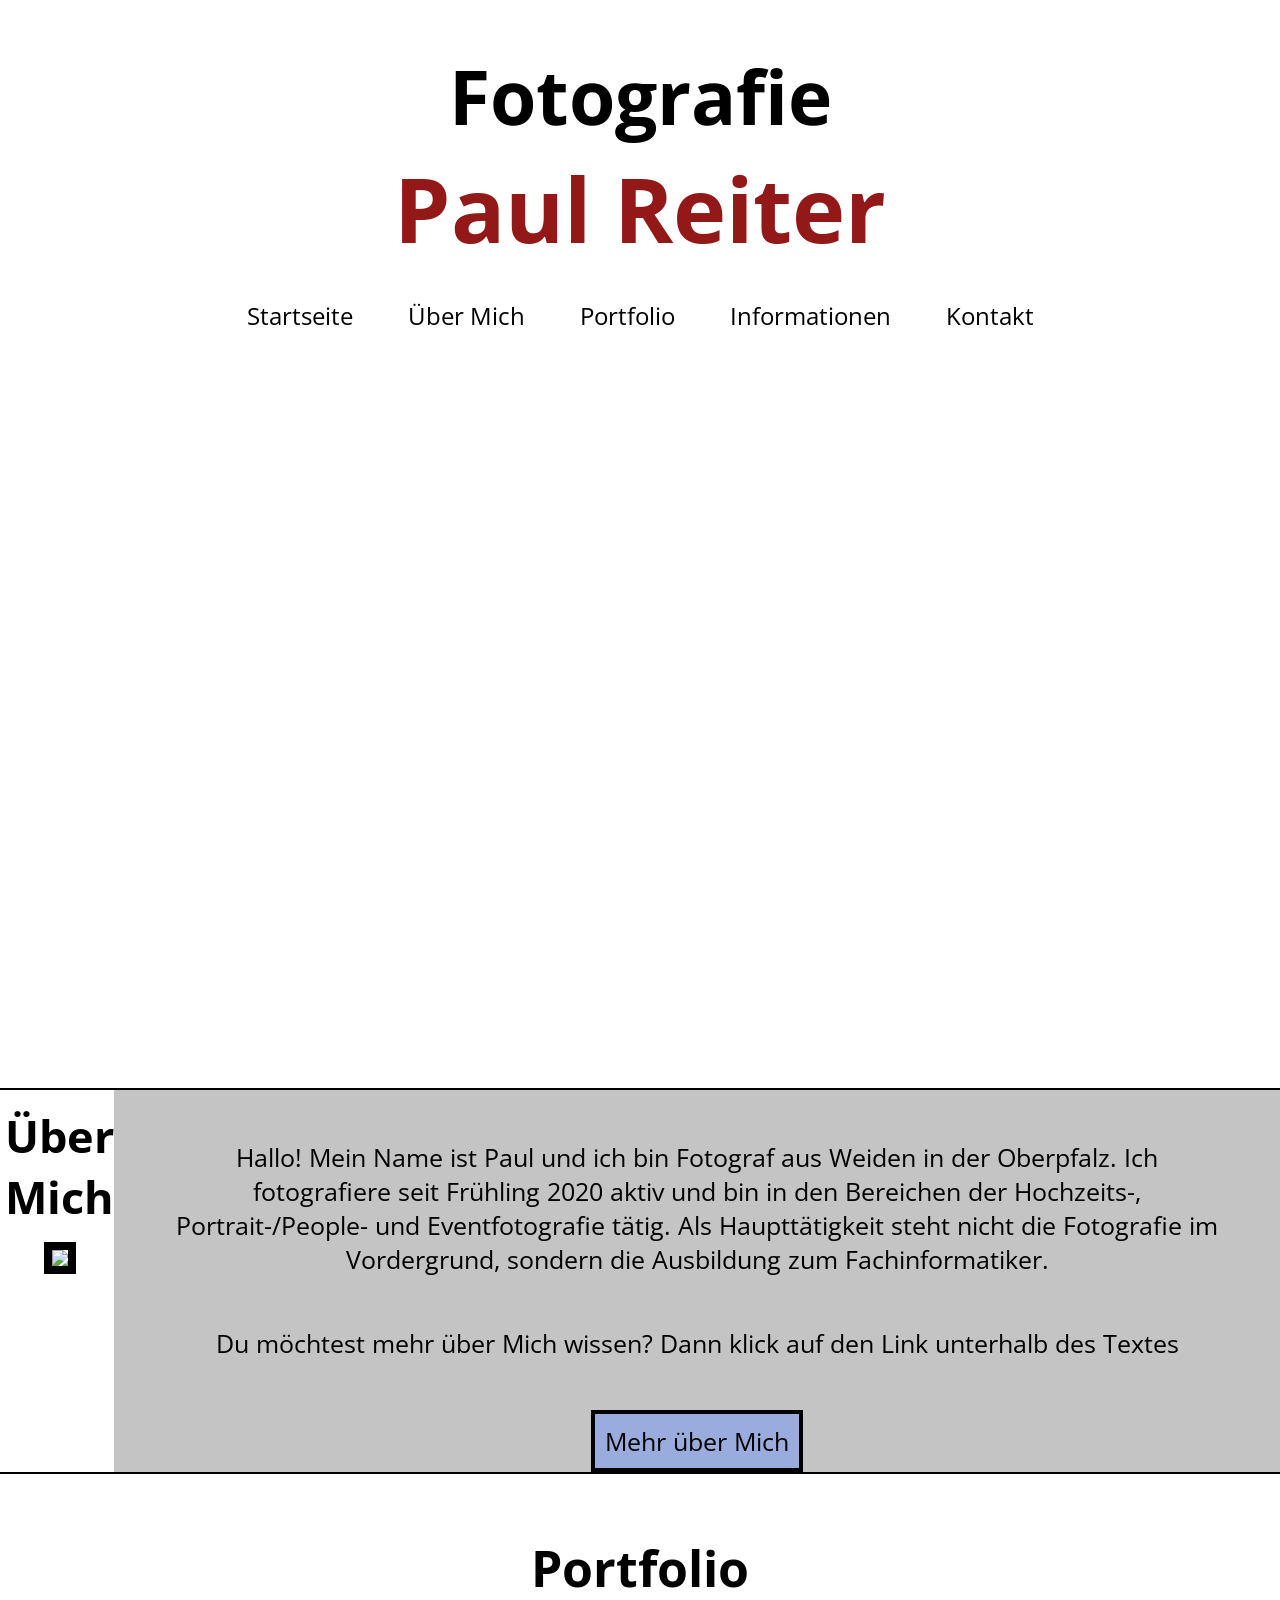
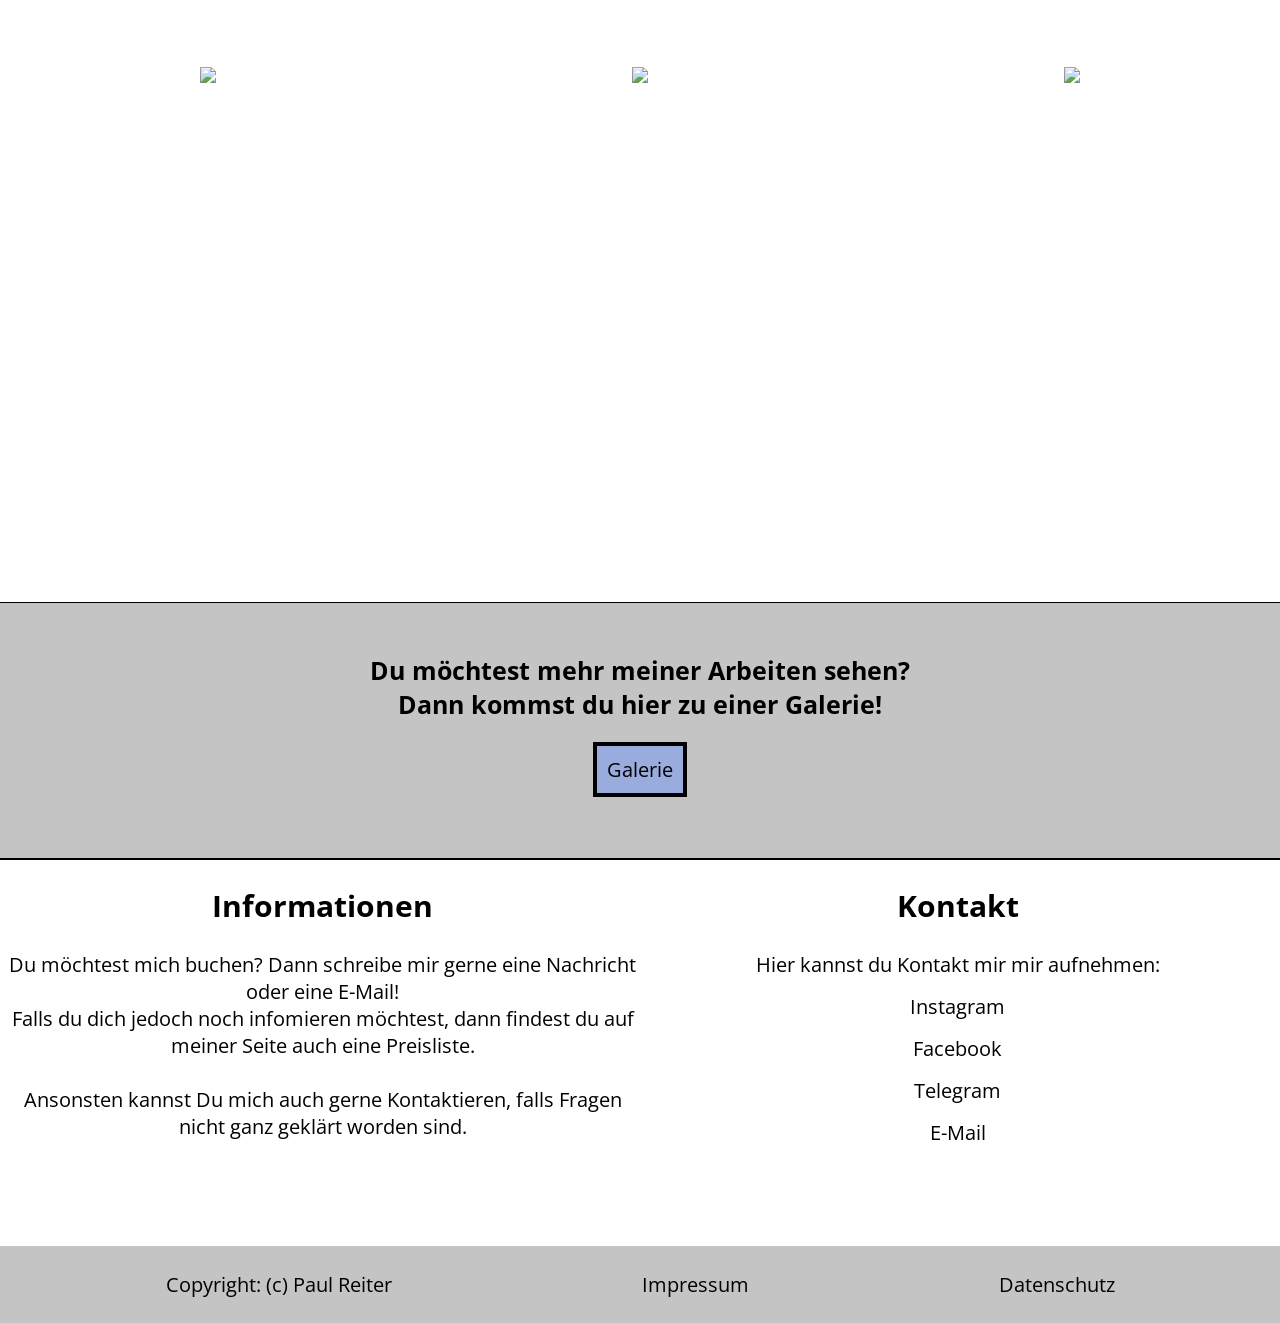
==== Alt/index.html @ 3c424bf0 "first rework" ====
<!DOCTYPE html>
<html lang="en">

<head>
    <meta charset="UTF-8">
    <meta http-equiv="X-UA-Compatible" content="IE=edge">
    <meta name="viewport" content="width=device-width, initial-scale=1.0">
    <title>Fotografie - Paul Reiter</title>

    <link rel="stylesheet" href="general.css">
    <link rel="stylesheet" href="header.css">
    <link rel="stylesheet" href="about_me.css">
    <link rel="stylesheet" href="portfolio.css">
    <link rel="stylesheet" href="service.css">
    <link rel="stylesheet" href="footer.css">
</head>

<body>
    <header>
        <div class="headline" id="headline">
            <h1>
                <span class="hl_foto">Fotografie<br></span>
                <span class="hl_name">Paul Reiter</span>
            </h1>
        </div>

        <nav>
            <ul>
                <li>
                    <a href="index.html">Startseite</a>
                </li>

                <li>
                    <a href="#about_me_section">Über Mich</a>
                </li>

                <li>
                    <a href="#portfolio_section">Portfolio</a>
                </li>

                <li>
                    <a href="#service_section">Informationen</a>
                </li>

                <li>
                    <a href="#service_section">Kontakt</a>
                </li>
            </ul>
        </nav>
    </header>

    <section class="about_me" id="about_me_section">
        <div class="subheadline_am">
            <h2>
                Über Mich
            </h2>

            <img src="Images/Paul.jpg">
        </div>

        <div class="text_am">
            <p>Hallo! Mein Name ist Paul und ich bin Fotograf aus Weiden in der Oberpfalz. Ich fotografiere seit
                Frühling 2020 aktiv und bin in den Bereichen der Hochzeits-,
                Portrait-/People- und Eventfotografie tätig. Als Haupttätigkeit steht nicht die Fotografie im
                Vordergrund, sondern die Ausbildung zum
                Fachinformatiker.</p>
            <p>Du möchtest mehr über Mich wissen? Dann klick auf den Link unterhalb des Textes</p>

            <div class="link_am">
                <a href="more_about_me.html">Mehr über Mich</a>
            </div>
        </div>
    </section>

    <section class="portfolio" id="portfolio_section">
        <h2>Portfolio</h2>

        <div class="images_p">
            <div id="picture1" class="showcase_p">
                <img src="Images/Fotopaul.jpg">
            </div>

            <div id="picture2" class="showcase_p">
                <img src="Images/Lilli.jpg">
            </div>

            <div id="picture3" class="showcase_p">
                <img src="Images/Paul.jpg">
            </div>
        </div>

        <div class="galerie_p">
            <div class="another_headline">

                <h3>
                    Du möchtest mehr meiner Arbeiten sehen?<br>
                    Dann kommst du hier zu einer Galerie!
                </h3>
            </div>

            <div class="link_p">
                <a href="more_portfolio.html">Galerie</a>
            </div>
        </div>
    </section>

    <section class="service" id="service_section">
        <div class="headlines_s" id="ih">
            <div class="info">
                <h2>Informationen</h2>
            </div>
            <div class="contact" id="kh">
                <h2>Kontakt</h2>
            </div>

        </div>

        <div class="textbox_s">
            <span class="infotext_s" id="i">
                Du möchtest mich buchen? Dann schreibe mir gerne eine Nachricht oder eine
                E-Mail!<br>
                Falls du dich jedoch noch infomieren möchtest, dann findest du auf meiner Seite auch eine Preisliste.
                <br><br>
                Ansonsten kannst Du mich auch gerne Kontaktieren, falls Fragen nicht ganz geklärt worden sind.
            </span>

            <span class="contacttext_s " id="k">
                Hier kannst du Kontakt mir mir aufnehmen:

                <li ><a href="">Instagram</a></li>
                <li ><a href="">Facebook</a></li>
                <li ><a href="">Telegram</a></li>
                <li ><a href="mailto:reiterpaul02@gmail.com">E-Mail</a></li>
            </span>
        </div>
    </section>

    <footer>
        <p>Copyright: (c) Paul Reiter</p>
        <a href="#">Impressum</a>
        <a href="#">Datenschutz</a>
    </footer>
</body>

</html>
---- Alt/general.css ----
/* Generelle optische Anpassungen */
/* V 0.1 Grundeinstellungen */

/* Schriftart */
@import url('https://fonts.googleapis.com/css2?family=Open+Sans:ital,wght@0,300;0,400;0,500;0,600;0,700;0,800;1,300;1,400;1,500;1,600;1,700;1,800&family=Poppins:ital,wght@0,100;0,200;0,300;0,400;0,500;0,600;0,700;0,800;0,900;1,100;1,200;1,300;1,400;1,500;1,600;1,700;1,800;1,900&display=swap');

* {
    margin: 0;
    font-family: 'Open Sans', sans-serif;
}

body {
    background-image: url("Images/Fotopaul.jpg");
    background-attachment: fixed;
    font-size: 20px;
}

/* H1 Überschriften */
h1 {
    font-size: 75px;
}

h3 {
    font-size: 25px;
}

a {
    transition: 10ms;
}
---- Alt/header.css ----
/* Optik für Headline und Navbar (Header)*/
/* V 0.1: Grundeinstellungen */

/* Allgemein */
header {
    background-color: rgb(255, 255, 255, 0.75);
    text-align: center;
}


/* Headline/Logo */
header h1 {
    display: inline-block;
    padding-top: 45px;
    padding-bottom: 20px;
}

.hl_name {
    font-size: larger;
    color: rgb(147, 24, 24);
}

/* Navigationsleiste */
header nav {
    background-color: white;
    padding: 10px 10px;
}

header ul {
    display: inline-block;
    padding-inline-start: 0px;
    list-style: none;
}

header li {
    display: inline;
    margin-left: 25px;
    margin-right: 25px;
}

/* Links */
header a {
    color: black;
    text-decoration: none;
    font-size: larger;
    transition: 0.5s;
}

header a:hover {
    color: rgb(0, 17, 67);
    background-color: rgb(196, 196, 196);
    padding-bottom: 10px;
    padding-top: 10px;
    background-attachment: fixed;
    border-bottom: 2px solid rgb(255, 255, 255);
}
---- Alt/about_me.css ----
/* Optik für About Me Section*/
/* V 0.1: Grundeinstellungen */

/* Allgemein */
.about_me {
    border-top: 2px solid black;
    display: flex;
    justify-content: center;
    margin-top: 746px;
    text-align: center;
    margin-bottom: 0px;
}

/* Subheadline */
.subheadline_am {
    background: rgb(255, 255, 255, 0.75);
    text-align: center;
    padding-left: 5px;
}

.about_me h2 {
    margin-top: 15px;
    font-size: 45px;
}

/* Bild */
.subheadline_am img {
    margin-top: 15px;
    width: 500px;
    border: 8px solid black;
}

/* Text */
.text_am {
    background-color: rgb(196, 196, 196);
}

.text_am p {
    font-size: 25px;
    margin: 50px;
}

/* Text - Link */
.link_am {
    display: flex;
    justify-content: center;
    font-size: 25px;
}

.link_am a {
    color: black;
    text-decoration: none;
    border: 4px solid black;
    background-color: rgb(154, 172, 222);
    padding: 10px;
    transition: 1s;
}

.link_am a:hover {
    background: none;
}
---- Alt/portfolio.css ----
/* Optik für Portfolio Section*/
/* V 0.1: Grundeinstellungen */

.portfolio {
    border-top: 2px solid black;
    text-align: center;
    background-image: url("Images/Lilli.jpg");
    background-size: cover;
    background-attachment: fixed;
}

.portfolio h2 {
    padding-top: 60px;
    padding-bottom: 60px;
    font-size: 50px;
    font-weight: bolder;
    background-color: rgb(255, 255, 255, 0.75);
}

/* Bilder */
.images_p {
    background-color: rgb(255, 255, 255, 0.75);
    margin-bottom: -75px;
    display: grid;
    grid-template-columns: 1fr 1fr 1fr;
    grid-template-rows: 300px 300px;
    gap: 15px;
    grid-template-areas: 
    "picture3 picture2 picture1"
}

.images_p img {
    width: auto;
    height: 450px;
}

/* Galerie - Text + Link */
.galerie_p {
    border-top: 1px solid black;
    background-color: rgb(196, 196, 196);
    padding-top: 50px;
    padding-bottom: 75px;
    border-bottom: 2px solid black;
}

.link_p {
    margin-top: 35px;
}

.galerie_p a {
    color: black;
    text-decoration: none;
    border: 4px solid black;
    background-color: rgb(154, 172, 222);
    padding: 10px;
    transition: 1s;
}

.galerie_p a:hover {
    background: none;
}
---- Alt/service.css ----
/* Service Section */

.service {
background: rgb(255, 255, 255, 0.75);
text-align: center;
padding-bottom: 100px;
padding-left: 5px;
padding-right: 5px;
}

.headlines_s {
padding: 25px 0;

    display: grid; 
    grid-auto-columns: 1fr; 
    grid-auto-rows: 1fr; 
    grid-template-columns: 1fr 1fr; 
    grid-template-rows: 1fr; 
    gap: 0px 0px; 
    grid-template-areas: 
      "ih kh"; 
  }

.textbox_s {
    display: grid; 
    grid-auto-columns: 1fr; 
    grid-auto-rows: 1fr; 
    grid-template-columns: 1fr 1fr; 
    grid-template-rows: 1fr; 
    gap: 0px 0px; 
    grid-template-areas: 
      "i k"; 
  }

  .contacttext_s li {
    list-style: none;
    padding-top: 15px;
  }

  .service a {
    text-decoration: none;
    color: black;
    transition: 1s;
  }

  .service a:hover {
    text-decoration: underline;
  }
---- Alt/footer.css ----
/* Footer */

footer {
    display: flex;
    justify-content: center;
    align-items: center;
    gap: 250px;
    background-color: rgb(196, 196, 196);
    padding: 25px 0;
}

footer a {
    text-decoration: none;
    color: black;
}

footer a:hover {
    text-decoration: underline;
}
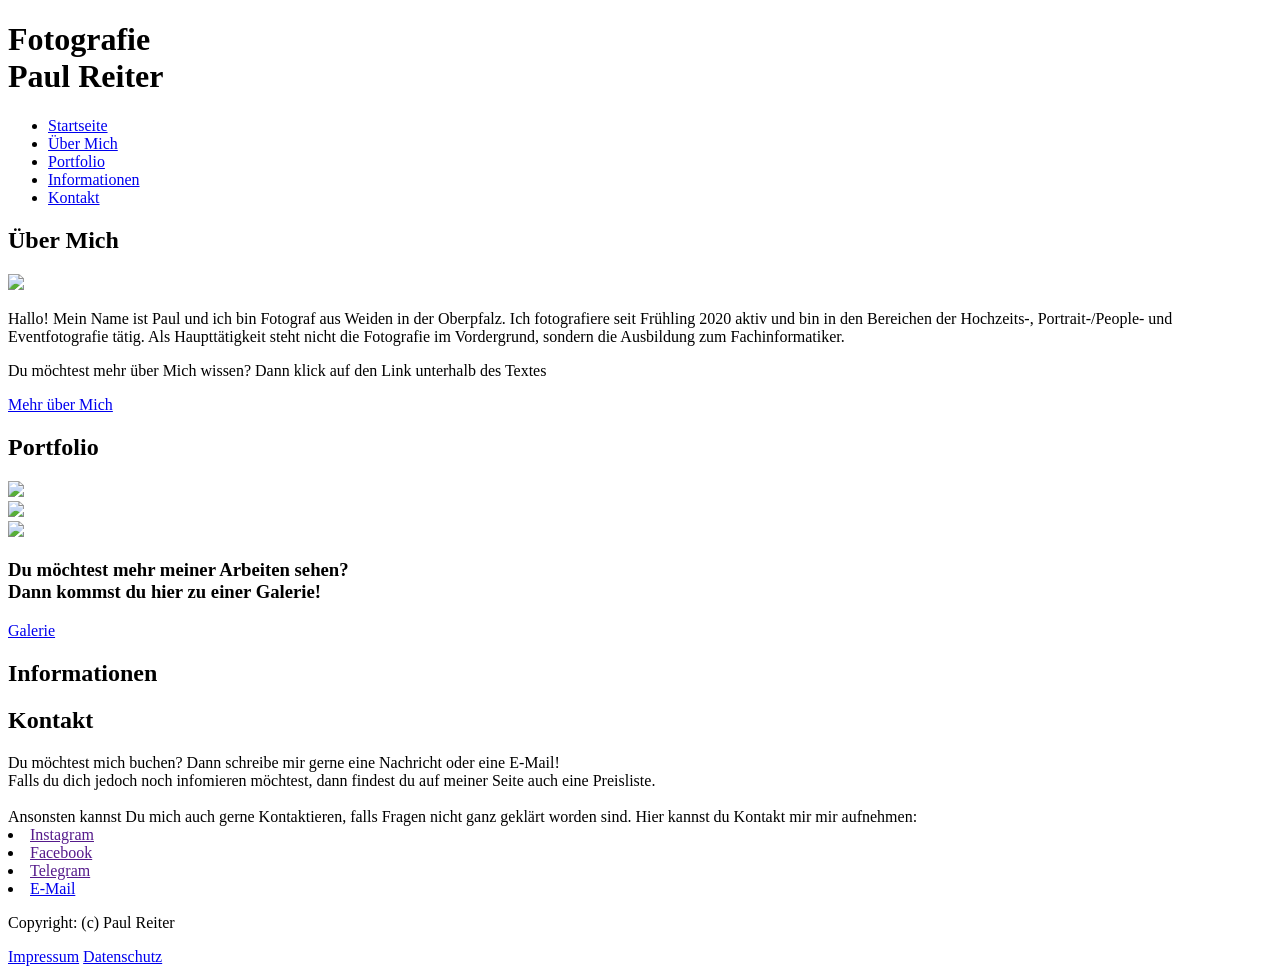
==== commit 1d54d808: "Alte Dateien überarbeitet" ====
--- a/Alt/index.html
+++ b/Alt/index.html
@@ -7,12 +7,12 @@
     <meta name="viewport" content="width=device-width, initial-scale=1.0">
     <title>Fotografie - Paul Reiter</title>
 
-    <link rel="stylesheet" href="general.css">
-    <link rel="stylesheet" href="header.css">
-    <link rel="stylesheet" href="about_me.css">
-    <link rel="stylesheet" href="portfolio.css">
-    <link rel="stylesheet" href="service.css">
-    <link rel="stylesheet" href="footer.css">
+    <link rel="stylesheet" href="Alt/general.css">
+    <link rel="stylesheet" href="Alt/header.css">
+    <link rel="stylesheet" href="Alt/about_me.css">
+    <link rel="stylesheet" href="Alt/portfolio.css">
+    <link rel="stylesheet" href="Alt/service.css">
+    <link rel="stylesheet" href="Alt/footer.css">
 </head>
 
 <body>
@@ -27,7 +27,7 @@
         <nav>
             <ul>
                 <li>
-                    <a href="index.html">Startseite</a>
+                    <a href="Alt/index.html">Startseite</a>
                 </li>
 
                 <li>
@@ -67,7 +67,7 @@
             <p>Du möchtest mehr über Mich wissen? Dann klick auf den Link unterhalb des Textes</p>
 
             <div class="link_am">
-                <a href="more_about_me.html">Mehr über Mich</a>
+                <a href="Alt/more_about_me.html">Mehr über Mich</a>
             </div>
         </div>
     </section>
@@ -99,7 +99,7 @@
             </div>
 
             <div class="link_p">
-                <a href="more_portfolio.html">Galerie</a>
+                <a href="Alt/more_portfolio.html">Galerie</a>
             </div>
         </div>
     </section>
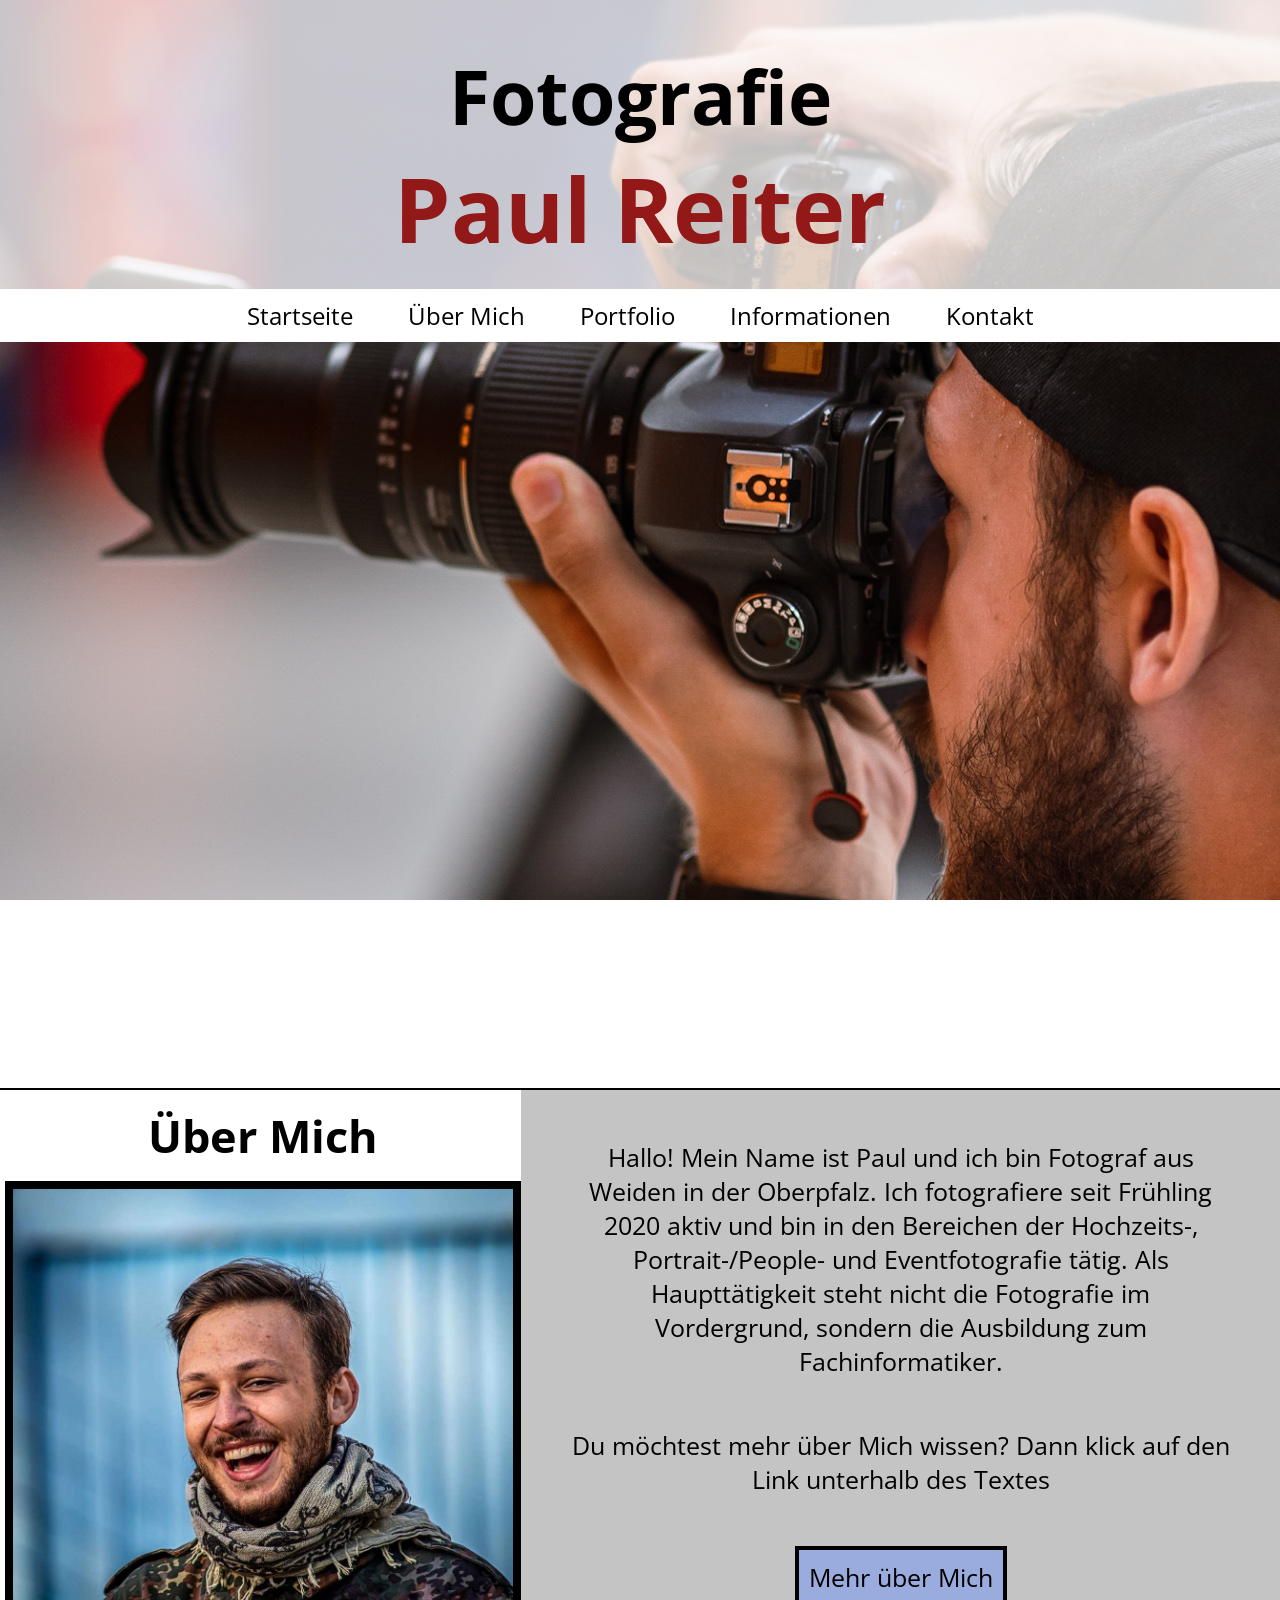
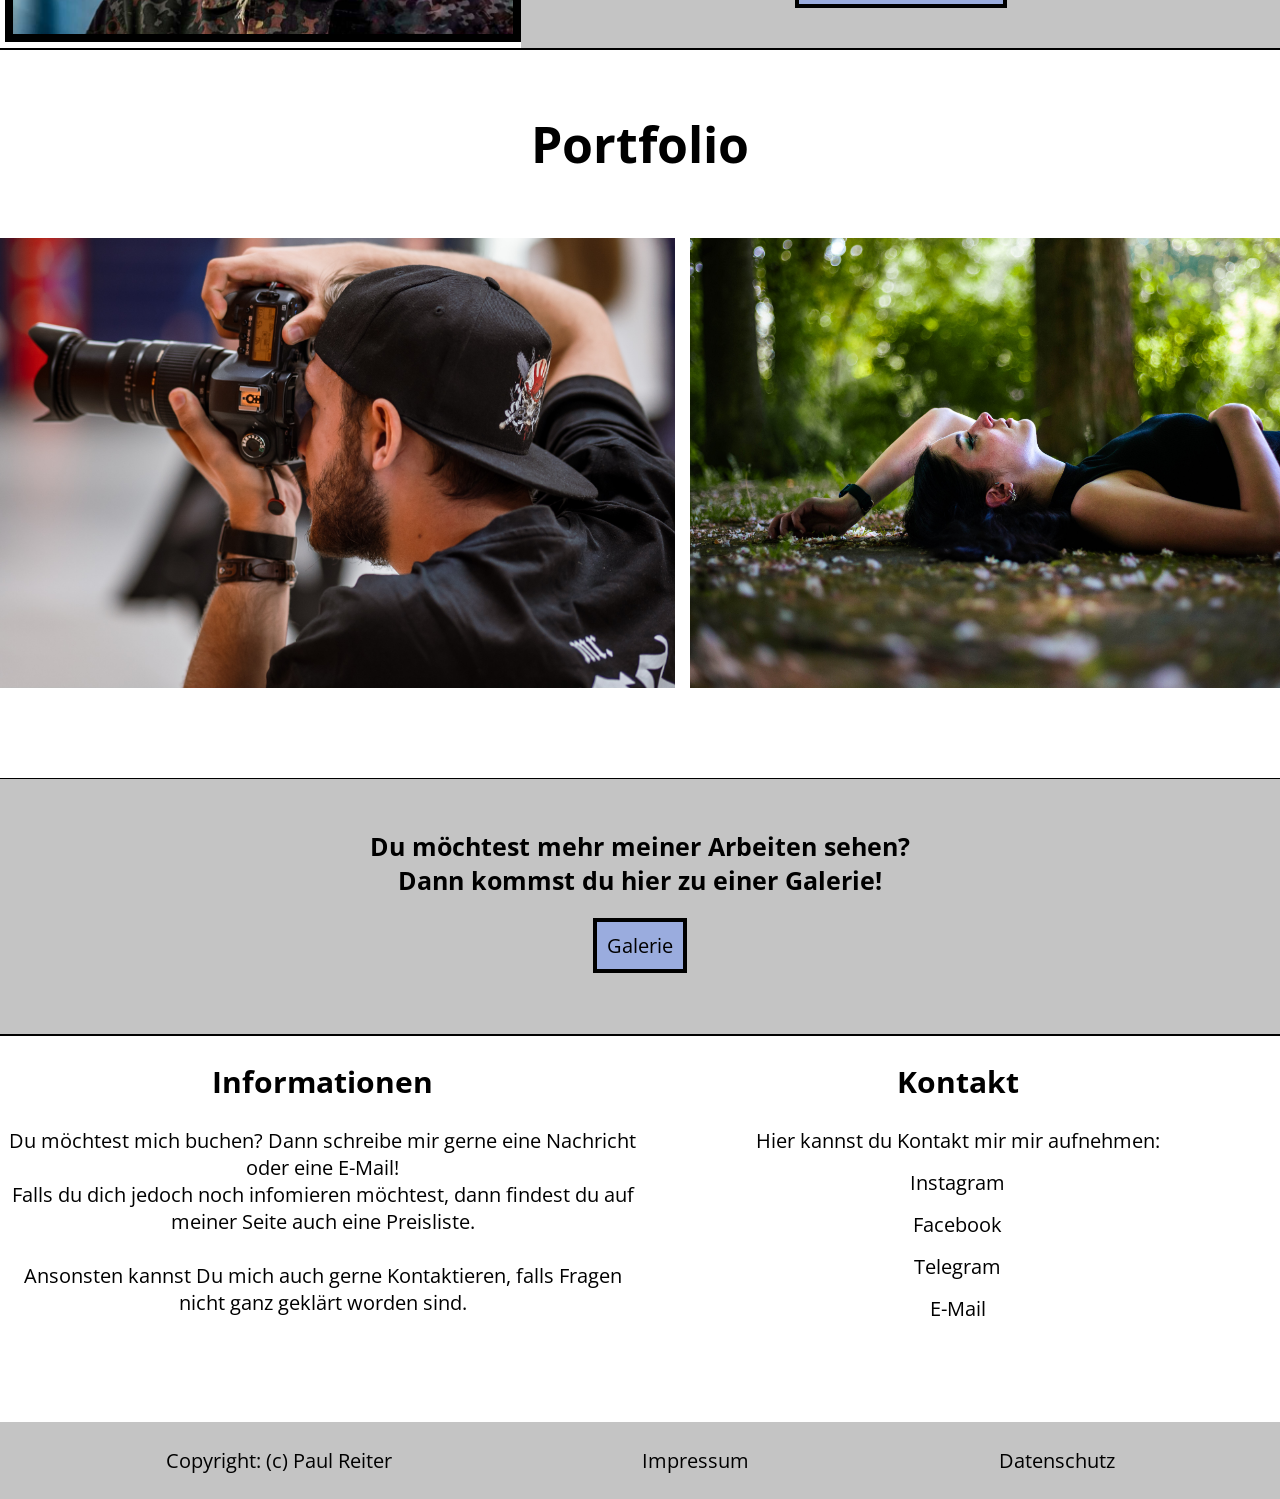
==== commit c8608d22: "Alt wiederhergestellt" ====
--- a/Alt/index.html
+++ b/Alt/index.html
@@ -7,12 +7,12 @@
     <meta name="viewport" content="width=device-width, initial-scale=1.0">
     <title>Fotografie - Paul Reiter</title>
 
-    <link rel="stylesheet" href="Alt/general.css">
-    <link rel="stylesheet" href="Alt/header.css">
-    <link rel="stylesheet" href="Alt/about_me.css">
-    <link rel="stylesheet" href="Alt/portfolio.css">
-    <link rel="stylesheet" href="Alt/service.css">
-    <link rel="stylesheet" href="Alt/footer.css">
+    <link rel="stylesheet" href="general.css">
+    <link rel="stylesheet" href="header.css">
+    <link rel="stylesheet" href="about_me.css">
+    <link rel="stylesheet" href="portfolio.css">
+    <link rel="stylesheet" href="service.css">
+    <link rel="stylesheet" href="footer.css">
 </head>
 
 <body>
@@ -27,7 +27,7 @@
         <nav>
             <ul>
                 <li>
-                    <a href="Alt/index.html">Startseite</a>
+                    <a href="index.html">Startseite</a>
                 </li>
 
                 <li>
@@ -55,7 +55,7 @@
                 Über Mich
             </h2>
 
-            <img src="Images/Paul.jpg">
+            <img src="../Images/Paul.jpg">
         </div>
 
         <div class="text_am">
@@ -67,7 +67,7 @@
             <p>Du möchtest mehr über Mich wissen? Dann klick auf den Link unterhalb des Textes</p>
 
             <div class="link_am">
-                <a href="Alt/more_about_me.html">Mehr über Mich</a>
+                <a href="more_about_me.html">Mehr über Mich</a>
             </div>
         </div>
     </section>
@@ -77,15 +77,15 @@
 
         <div class="images_p">
             <div id="picture1" class="showcase_p">
-                <img src="Images/Fotopaul.jpg">
+                <img src="../Images/Fotopaul.jpg">
             </div>
 
             <div id="picture2" class="showcase_p">
-                <img src="Images/Lilli.jpg">
+                <img src="../Images/Lilli.jpg">
             </div>
 
             <div id="picture3" class="showcase_p">
-                <img src="Images/Paul.jpg">
+                <img src="../Images/Paul.jpg">
             </div>
         </div>
 
@@ -99,7 +99,7 @@
             </div>
 
             <div class="link_p">
-                <a href="Alt/more_portfolio.html">Galerie</a>
+                <a href="more_portfolio.html">Galerie</a>
             </div>
         </div>
     </section>
--- a/Alt/general.css
+++ b/Alt/general.css
@@ -0,0 +1,29 @@
+/* Generelle optische Anpassungen */
+/* V 0.1 Grundeinstellungen */
+
+/* Schriftart */
+@import url('https://fonts.googleapis.com/css2?family=Open+Sans:ital,wght@0,300;0,400;0,500;0,600;0,700;0,800;1,300;1,400;1,500;1,600;1,700;1,800&family=Poppins:ital,wght@0,100;0,200;0,300;0,400;0,500;0,600;0,700;0,800;0,900;1,100;1,200;1,300;1,400;1,500;1,600;1,700;1,800;1,900&display=swap');
+
+* {
+    margin: 0;
+    font-family: 'Open Sans', sans-serif;
+}
+
+body {
+    background-image: url("../Images/Fotopaul.jpg");
+    background-attachment: fixed;
+    font-size: 20px;
+}
+
+/* H1 Überschriften */
+h1 {
+    font-size: 75px;
+}
+
+h3 {
+    font-size: 25px;
+}
+
+a {
+    transition: 10ms;
+}
--- a/Alt/header.css
+++ b/Alt/header.css
@@ -0,0 +1,56 @@
+/* Optik für Headline und Navbar (Header)*/
+/* V 0.1: Grundeinstellungen */
+
+/* Allgemein */
+header {
+    background-color: rgb(255, 255, 255, 0.75);
+    text-align: center;
+}
+
+
+/* Headline/Logo */
+header h1 {
+    display: inline-block;
+    padding-top: 45px;
+    padding-bottom: 20px;
+}
+
+.hl_name {
+    font-size: larger;
+    color: rgb(147, 24, 24);
+}
+
+/* Navigationsleiste */
+header nav {
+    background-color: white;
+    padding: 10px 10px;
+}
+
+header ul {
+    display: inline-block;
+    padding-inline-start: 0px;
+    list-style: none;
+}
+
+header li {
+    display: inline;
+    margin-left: 25px;
+    margin-right: 25px;
+}
+
+/* Links */
+header a {
+    color: black;
+    text-decoration: none;
+    font-size: larger;
+    transition: 0.5s;
+}
+
+header a:hover {
+    color: rgb(0, 17, 67);
+    background-color: rgb(196, 196, 196);
+    padding-bottom: 10px;
+    padding-top: 10px;
+    background-attachment: fixed;
+    border-bottom: 2px solid rgb(255, 255, 255);
+}
--- a/Alt/about_me.css
+++ b/Alt/about_me.css
@@ -0,0 +1,61 @@
+/* Optik für About Me Section*/
+/* V 0.1: Grundeinstellungen */
+
+/* Allgemein */
+.about_me {
+    border-top: 2px solid black;
+    display: flex;
+    justify-content: center;
+    margin-top: 746px;
+    text-align: center;
+    margin-bottom: 0px;
+}
+
+/* Subheadline */
+.subheadline_am {
+    background: rgb(255, 255, 255, 0.75);
+    text-align: center;
+    padding-left: 5px;
+}
+
+.about_me h2 {
+    margin-top: 15px;
+    font-size: 45px;
+}
+
+/* Bild */
+.subheadline_am img {
+    margin-top: 15px;
+    width: 500px;
+    border: 8px solid black;
+}
+
+/* Text */
+.text_am {
+    background-color: rgb(196, 196, 196);
+}
+
+.text_am p {
+    font-size: 25px;
+    margin: 50px;
+}
+
+/* Text - Link */
+.link_am {
+    display: flex;
+    justify-content: center;
+    font-size: 25px;
+}
+
+.link_am a {
+    color: black;
+    text-decoration: none;
+    border: 4px solid black;
+    background-color: rgb(154, 172, 222);
+    padding: 10px;
+    transition: 1s;
+}
+
+.link_am a:hover {
+    background: none;
+}
--- a/Alt/portfolio.css
+++ b/Alt/portfolio.css
@@ -0,0 +1,61 @@
+/* Optik für Portfolio Section*/
+/* V 0.1: Grundeinstellungen */
+
+.portfolio {
+    border-top: 2px solid black;
+    text-align: center;
+    background-image: url("../Images/Lilli.jpg");
+    background-size: cover;
+    background-attachment: fixed;
+}
+
+.portfolio h2 {
+    padding-top: 60px;
+    padding-bottom: 60px;
+    font-size: 50px;
+    font-weight: bolder;
+    background-color: rgb(255, 255, 255, 0.75);
+}
+
+/* Bilder */
+.images_p {
+    background-color: rgb(255, 255, 255, 0.75);
+    margin-bottom: -75px;
+    display: grid;
+    grid-template-columns: 1fr 1fr 1fr;
+    grid-template-rows: 300px 300px;
+    gap: 15px;
+    grid-template-areas: 
+    "picture3 picture2 picture1"
+}
+
+.images_p img {
+    width: auto;
+    height: 450px;
+}
+
+/* Galerie - Text + Link */
+.galerie_p {
+    border-top: 1px solid black;
+    background-color: rgb(196, 196, 196);
+    padding-top: 50px;
+    padding-bottom: 75px;
+    border-bottom: 2px solid black;
+}
+
+.link_p {
+    margin-top: 35px;
+}
+
+.galerie_p a {
+    color: black;
+    text-decoration: none;
+    border: 4px solid black;
+    background-color: rgb(154, 172, 222);
+    padding: 10px;
+    transition: 1s;
+}
+
+.galerie_p a:hover {
+    background: none;
+}
--- a/Alt/service.css
+++ b/Alt/service.css
@@ -0,0 +1,48 @@
+/* Service Section */
+
+.service {
+background: rgb(255, 255, 255, 0.75);
+text-align: center;
+padding-bottom: 100px;
+padding-left: 5px;
+padding-right: 5px;
+}
+
+.headlines_s {
+padding: 25px 0;
+
+    display: grid; 
+    grid-auto-columns: 1fr; 
+    grid-auto-rows: 1fr; 
+    grid-template-columns: 1fr 1fr; 
+    grid-template-rows: 1fr; 
+    gap: 0px 0px; 
+    grid-template-areas: 
+      "ih kh"; 
+  }
+
+.textbox_s {
+    display: grid; 
+    grid-auto-columns: 1fr; 
+    grid-auto-rows: 1fr; 
+    grid-template-columns: 1fr 1fr; 
+    grid-template-rows: 1fr; 
+    gap: 0px 0px; 
+    grid-template-areas: 
+      "i k"; 
+  }
+
+  .contacttext_s li {
+    list-style: none;
+    padding-top: 15px;
+  }
+
+  .service a {
+    text-decoration: none;
+    color: black;
+    transition: 1s;
+  }
+
+  .service a:hover {
+    text-decoration: underline;
+  }
--- a/Alt/footer.css
+++ b/Alt/footer.css
@@ -0,0 +1,19 @@
+/* Footer */
+
+footer {
+    display: flex;
+    justify-content: center;
+    align-items: center;
+    gap: 250px;
+    background-color: rgb(196, 196, 196);
+    padding: 25px 0;
+}
+
+footer a {
+    text-decoration: none;
+    color: black;
+}
+
+footer a:hover {
+    text-decoration: underline;
+}
